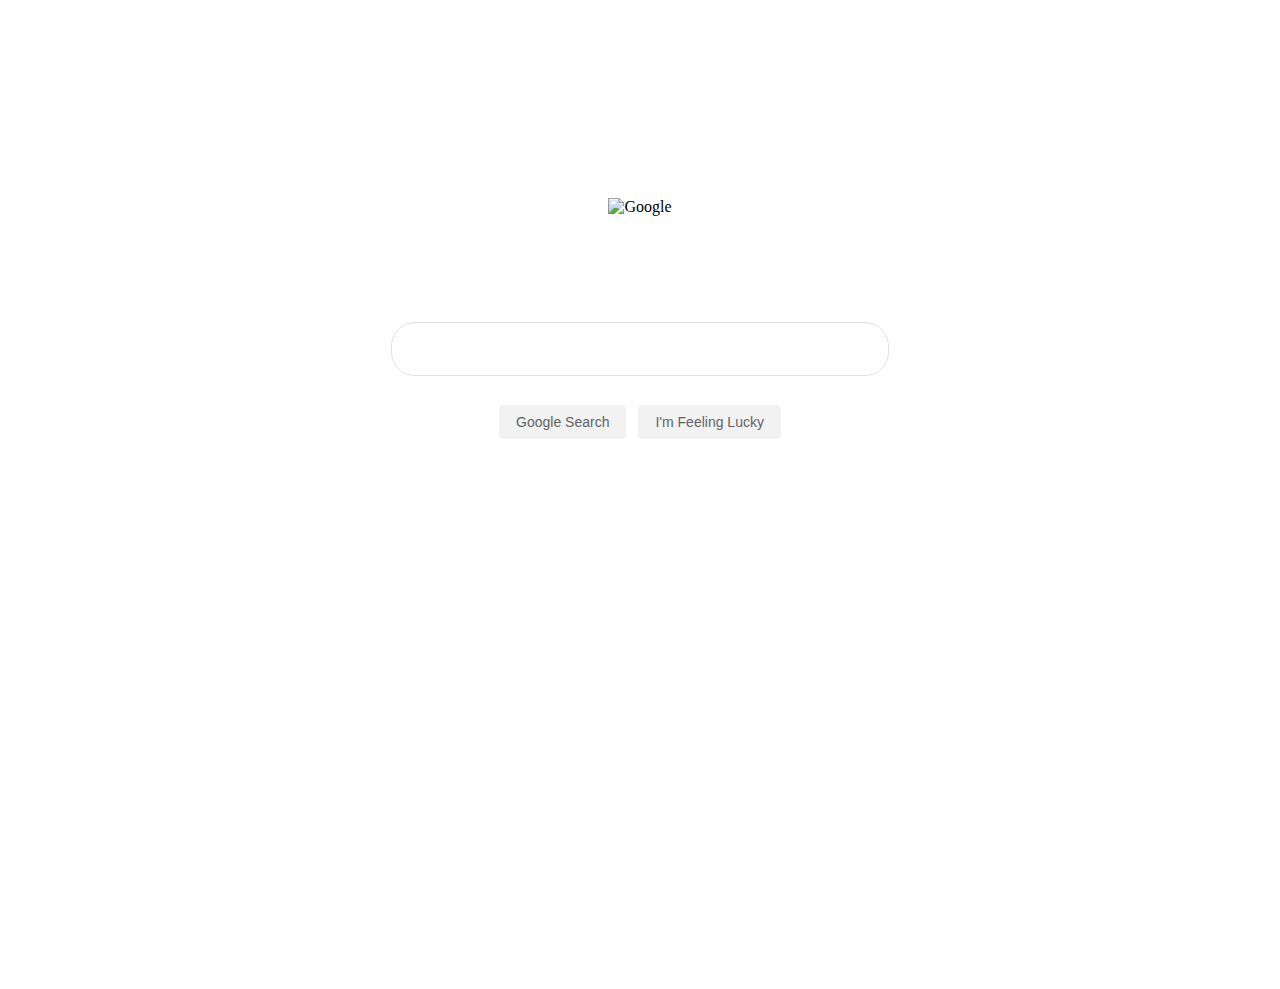
==== index.html @ 447e71af "Rename googlehp.html to index.html" ====
<!DOCTYPE html>
<html lang="en">

<head>
  <meta charset="UTF-8">
  <link rel="stylesheet" type="text/css" href="./googlestyle.css">
  <link rel="shortcut icon" type="image/x-icon" href="https://www.google.com/s2/favicons?domain=www.google.com">
  <title>Google</title>
</head>

<body>
  <div id="logo">
    <img class="glogo" height="92" width="272" src="https://www.google.com/images/branding/googlelogo/1x/googlelogo_color_272x92dp.png" alt="Google">
  </div>
  <div class="search">
    <input class="search_bar" type="text" name="inquiry">
    <span class="mic"></span>
  </div>
  <div class="lucky_search">
    <input class="enter" value="Google Search" type="submit" name="btnSearch">
    <input class="lucky" value="I'm Feeling Lucky" type="submit" name="btnLucky">
  </div>
</body>

</html>
---- googlestyle.css ----
html, body {
  margin: 0;
  height: 100%;
}

.search_bar {
  background-color: transparent;
  border: none;
  margin: 0;
  padding: 0;
  width: 414px;
  height: 34px;
  display: flex;
  outline: none;
  flex: 100%;
  font: 16px arial, sans-serif;
}

.mic {
  display: flex;
  flex: 1 0 auto;
  background: url(http://www.gstatic.com/images/branding/googlemic/2x/googlemic_color_24dp.png) 0 0 no-repeat;
  height: 25px;
  width: 25px;
  margin: 8px 10px 0 0;
  background-size: 24px;
  vertical-align: middle;
  z-index: 4;
}

.glogo {
  padding: 109px;
  margin-left: auto;
  margin-right: auto;
}

.search {
  position: relative;
  display: flex;
  margin: 0 auto;
  padding-left: 12px;
  padding-top: 6px;
  width: 484px;
  height: 46px;
  border-radius: 24px;
  border: 1px solid #dfe1e5;
  z-index: 3;
  box-shadow: none;
}

.lucky_search {
  display: block;
  text-align: center;
  height: 70px;
  padding-top: 18px;
  width: 487px;
  margin: 0 auto;
}

.enter {
  background-color: #f2f2f2;
  border: 1px solid #f2f2f2;
  border-radius: 4px;
  color: #5F6368;
  font-size: 14px;
  margin: 11px 4px;
  min-width: 54px;
  padding: 0 16px;
  text-align: center;
  width: auto;
  height: 34px;
}

.lucky {
  background-color: #f2f2f2;
  border: 1px solid #f2f2f2;
  border-radius: 4px;
  color: #5F6368;
  font-size: 14px;
  margin: 11px 4px;
  min-width: 54px;
  padding: 0 16px;
  text-align: center;
  width: auto;
  height: 34px;
}

#logo {
  height: 233px;
  margin-top: 89px;
  text-align: center;
}
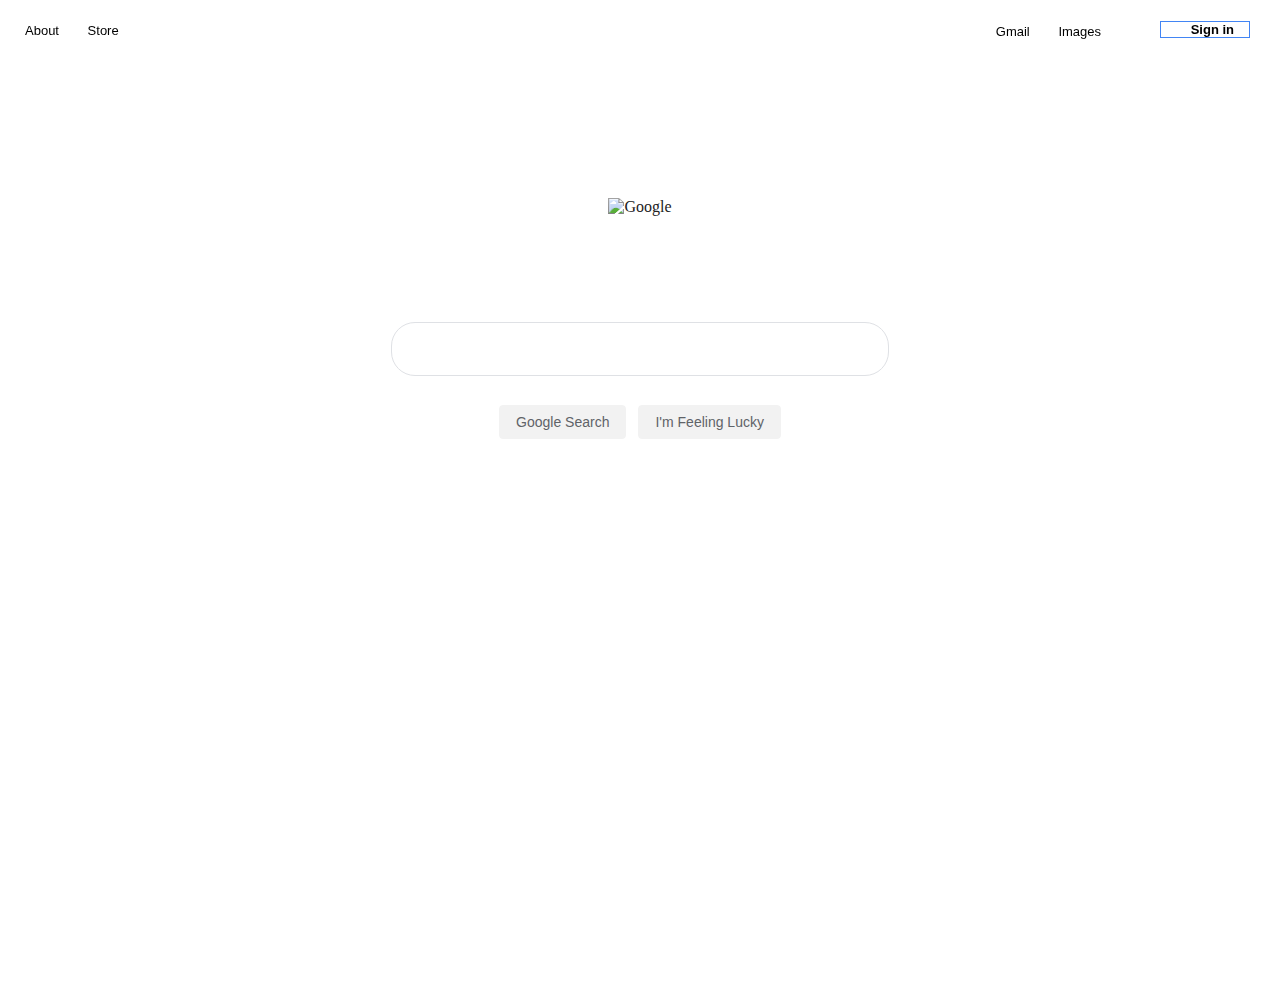
==== commit 1f37f770: "More styling" ====
--- a/index.html
+++ b/index.html
@@ -9,6 +9,28 @@
 </head>
 
 <body>
+  <div id="top_nav">
+    <div class="top_left">
+      <ul>
+        <li><a href="#">About</a></li>
+        <li><a href="#">Store</a></li>
+      </ul>
+    </div>
+    <div class="top_right">
+      <div class="mail_image">
+        <ul>
+          <li><a href="#">Gmail</a></li>
+          <li><a href="#">Images</a></li>
+        </ul>
+      </div>
+      <div class="app_sign">
+        <ul>
+          <li class="apps"><a href="#" title="Google apps" role="button"></a></li>
+          <li class="sign"><a href="#">Sign in</a></li>
+        </ul>
+      </div>
+    </div>
+  </div>
   <div id="logo">
     <img class="glogo" height="92" width="272" src="https://www.google.com/images/branding/googlelogo/1x/googlelogo_color_272x92dp.png" alt="Google">
   </div>
--- a/googlestyle.css
+++ b/googlestyle.css
@@ -1,6 +1,83 @@
 html, body {
   margin: 0;
   height: 100%;
+  color: #222;
+}
+
+a {
+  display: inline-block;
+  padding-left: 15px;
+  text-decoration: none;
+  color: #000;
+}
+
+ul {
+  list-style-type: none;
+  margin: 0;
+  padding: 0;
+}
+
+li {
+  display: inline;
+  text-align: right;
+  padding-right: 10px;
+}
+
+.top_left {
+  justify-content: flex-start;
+  align-items: center;
+  position: absolute;
+  margin: 7px 0 0 10px;
+}
+
+.top_right {
+  flex: 1 1 auto;
+  display: flex;
+  float: right;
+  text-align: right;
+  justify-content: flex-end;
+  position: relative;
+  padding: 0 30px;
+  align-items: center;
+  white-space: nowrap;
+}
+
+.mail_image {
+  padding-right: 15;
+  display: flex;
+}
+
+.app_sign {
+  position: relative;
+  text-align: right;
+  margin-left: 0 !important;
+  margin-right: 0 !important;
+  white-space: nowrap;
+  min-width: 114px;
+}
+
+li.apps {
+  margin-left: 0 !important;
+  margin-right: 0 !important;
+  background-image: url(https://image.flaticon.com/icons/svg/56/56844.svg);
+  background-repeat: no-repeat;
+  background-size: 20px 20px;
+  padding: 0 0 0 15px;
+  display: inline-block;
+  vertical-align: middle;
+  color: #000;
+  height: 30px;
+  width: 30px;
+}
+
+li.sign {
+  display: inline-block;
+  padding: 0 15px;
+  color: #fff;
+  border: 1px solid #4285f4;
+  font-weight: bold;
+  outline: none;
+  text-align: center;
 }
 
 .search_bar {
@@ -85,6 +162,15 @@
   height: 34px;
 }
 
+#top_nav {
+  display: inline-block;
+  position: fixed;
+  font-size: 13px;
+  font-family: arial, sans-sans-serif;
+  top: 16px;
+  width: 100%;
+}
+
 #logo {
   height: 233px;
   margin-top: 89px;
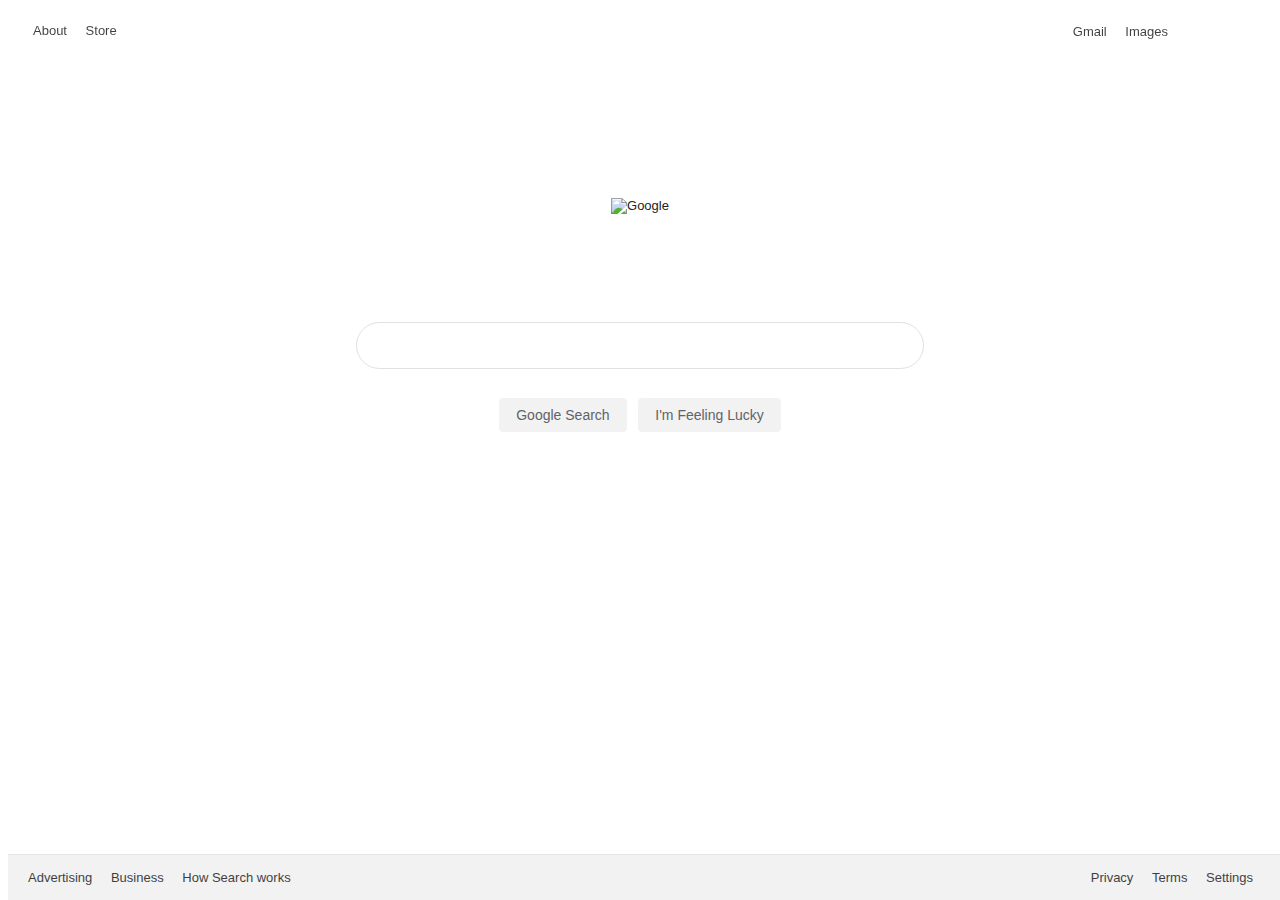
==== commit 3a6959c6: "Finished the thing as a start" ====
--- a/index.html
+++ b/index.html
@@ -26,7 +26,7 @@
       <div class="app_sign">
         <ul>
           <li class="apps"><a href="#" title="Google apps" role="button"></a></li>
-          <li class="sign"><a href="#">Sign in</a></li>
+          <li class="sign"><a href="#"></a></li>
         </ul>
       </div>
     </div>
@@ -42,6 +42,22 @@
     <input class="enter" value="Google Search" type="submit" name="btnSearch">
     <input class="lucky" value="I'm Feeling Lucky" type="submit" name="btnLucky">
   </div>
+  <div id="bot_nav">
+    <div class="bot_left">
+      <ul>
+        <li><a href="#">Advertising</a></li>
+        <li><a href="#">Business</a></li>
+        <li><a href="#">How Search works</a></li>
+      </ul>
+    </div>
+    <div class="bot_right">
+      <ul>
+        <li><a href="#">Privacy</a></li>
+        <li><a href="#">Terms</a></li>
+        <li><a href="#">Settings</a></li>
+      </ul>
+    </div>
+  </div>
 </body>
 
 </html>
--- a/googlestyle.css
+++ b/googlestyle.css
@@ -1,7 +1,10 @@
-html, body {
+html {
   margin: 0;
   height: 100%;
   color: #222;
+  font-family: arial, sans-serif;
+  font-size: 13px;
+  display: block;
 }
 
 a {
@@ -9,25 +12,28 @@
   padding-left: 15px;
   text-decoration: none;
   color: #000;
+  opacity: 0.75;
 }
 
 ul {
-  list-style-type: none;
   margin: 0;
   padding: 0;
 }
 
 li {
+  list-style-type: none;
   display: inline;
   text-align: right;
-  padding-right: 10px;
 }
 
 .top_left {
-  justify-content: flex-start;
-  align-items: center;
   position: absolute;
   margin: 7px 0 0 10px;
+}
+
+.bot_left {
+  position: absolute;
+  padding: 20px 5px;
 }
 
 .top_right {
@@ -38,46 +44,67 @@
   justify-content: flex-end;
   position: relative;
   padding: 0 30px;
+  height: 30px;
   align-items: center;
   white-space: nowrap;
+  min-width: 181px;
+  right: 0;
+}
+
+.bot_right {
+  display: flex;
+  float: right;
+  padding: 20px 5px;
+  margin-right: 30px;
 }
 
 .mail_image {
-  padding-right: 15;
-  display: flex;
+  padding-right: 15px;
+  display: flex;
+  flex: 0 1 auto;
 }
 
 .app_sign {
-  position: relative;
-  text-align: right;
+  display: flex;
+  line-height: normal;
+  position: relative;
+  text-align: left;
   margin-left: 0 !important;
   margin-right: 0 !important;
   white-space: nowrap;
-  min-width: 114px;
-}
-
-li.apps {
+  min-width: 75px;
+  flex: 0 1 auto;
+}
+
+.apps {
+  padding-left: 0;
   margin-left: 0 !important;
   margin-right: 0 !important;
-  background-image: url(https://image.flaticon.com/icons/svg/56/56844.svg);
+  display: inline-block;
+  flex: 0 0 auto;
+  background-image: url(https://ssl.gstatic.com/gb/images/i1_1967ca6a.png);
+  -webkit-background-size: 528px 68px;
+  background-size: 528px 68px;
+  background-position: -132px -42px;
+  opacity: .55;
+  height: 30px;
+  width: 30px;
+}
+
+.sign {
+  display: inline-block;
+  position: relative;
+  background-image: url(https://lh3.googleusercontent.com/-0LpeqWyhuKA/AAAAAAAAAAI/AAAAAAAAAAA/ACHi3rfstBSbC3JoktEhfMwWySbRNEGy8w.CMID/s32-c-mo/photo.jpg);
   background-repeat: no-repeat;
-  background-size: 20px 20px;
-  padding: 0 0 0 15px;
-  display: inline-block;
+  outline: none;
+  border-radius: 2px;
+  box-sizing: border-box;
   vertical-align: middle;
-  color: #000;
+  margin-left: 0 !important;
+  margin-right: 0 !important;
+  flex: 0 1 auto;
   height: 30px;
   width: 30px;
-}
-
-li.sign {
-  display: inline-block;
-  padding: 0 15px;
-  color: #fff;
-  border: 1px solid #4285f4;
-  font-weight: bold;
-  outline: none;
-  text-align: center;
 }
 
 .search_bar {
@@ -99,7 +126,7 @@
   background: url(http://www.gstatic.com/images/branding/googlemic/2x/googlemic_color_24dp.png) 0 0 no-repeat;
   height: 25px;
   width: 25px;
-  margin: 8px 10px 0 0;
+  margin: 5px 10px 0 0;
   background-size: 24px;
   vertical-align: middle;
   z-index: 4;
@@ -117,8 +144,8 @@
   margin: 0 auto;
   padding-left: 12px;
   padding-top: 6px;
-  width: 484px;
-  height: 46px;
+  width: 554px;
+  height: 39px;
   border-radius: 24px;
   border: 1px solid #dfe1e5;
   z-index: 3;
@@ -165,10 +192,21 @@
 #top_nav {
   display: inline-block;
   position: fixed;
-  font-size: 13px;
-  font-family: arial, sans-sans-serif;
   top: 16px;
   width: 100%;
+  height: 30px;
+}
+
+#bot_nav {
+  display: block;
+  bottom: 0;
+  position: absolute;
+  width: 100%;
+  margin: 0 auto;
+  background: #f2f2f2;
+  border-top: 1px solid #e4e4e4;
+  line-height: 5px;
+  min-width: 980px;
 }
 
 #logo {
